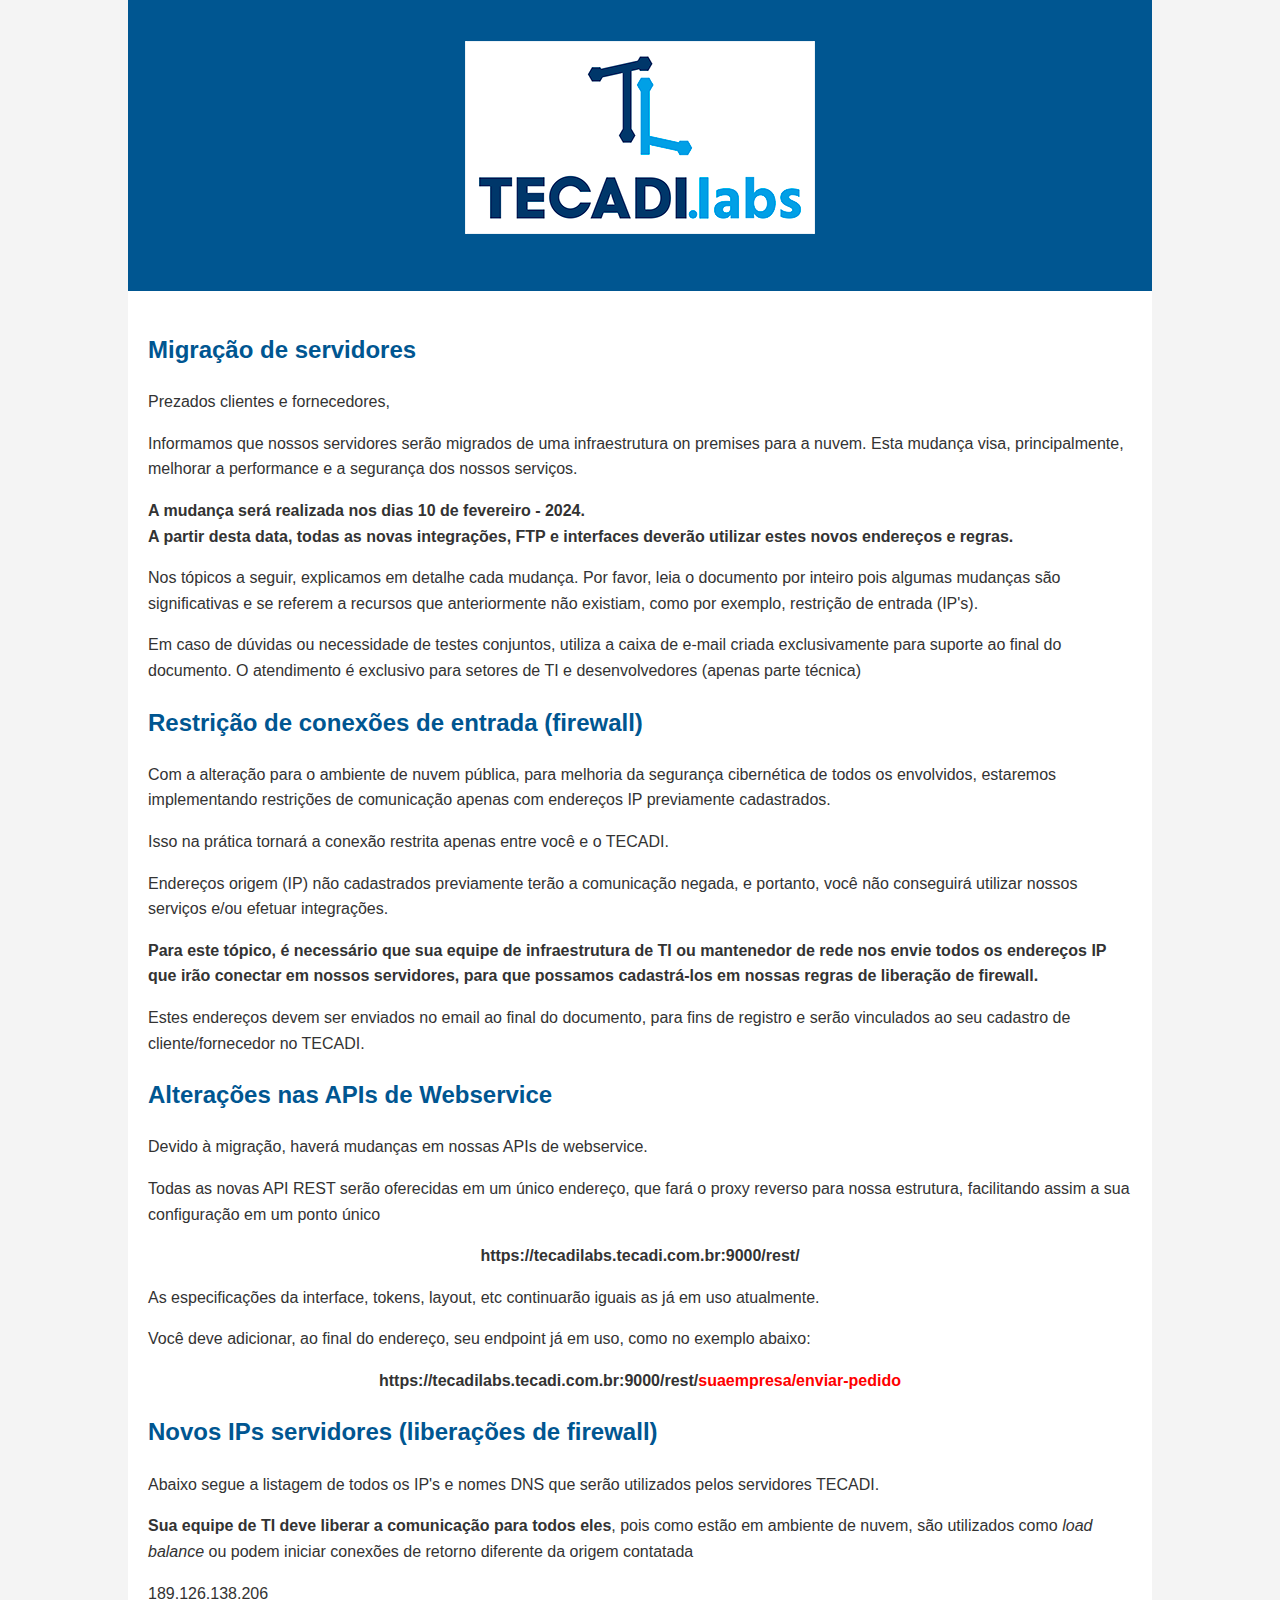
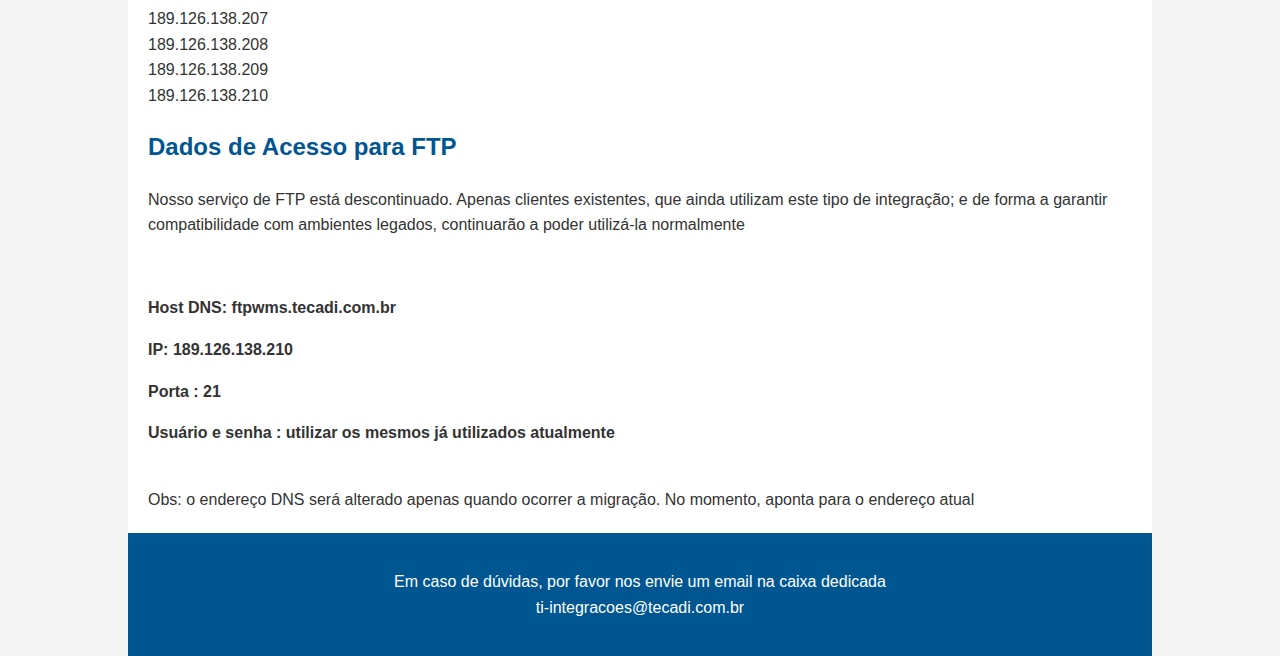
==== comunicado/index.html @ be43a599 "comunicado" ====
<!DOCTYPE html>
<html>
<head>
    <title>Comunicado de Migração de Servidores</title>
    <style>
        body {
            font-family: Arial, sans-serif;
            line-height: 1.6;
            margin: 0;
            padding: 0;
            background-color: #f4f4f4;
            color: #333;
        }
        .container {
            width: 80%;
            margin: auto;
            overflow: hidden;
        }
        .header, .footer {
            background: #005691;
            color: #ffffff;
            padding: 20px 0;
            text-align: center;
        }
        .content {
            padding: 20px;
            background: #ffffff;
        }
        .content h2 {
            color: #005691;
        }
		.footer a {
            color: #ffffff; /* Links em branco */
            text-decoration: none; /* Opcional: remove o sublinhado */
        }
        .footer a:hover {
            text-decoration: underline; /* Opcional: sublinha ao passar o mouse */
        }
    </style>
</head>
<body>
    <div class="container">
        <div class="header">
            <h1><img src="labs.png"> </h1>
        </div>

        <div class="content">
            <h2>Migração de servidores</h2>
            <p>Prezados clientes e fornecedores,</p>
			<p>Informamos que nossos servidores serão migrados de uma infraestrutura on premises para a nuvem. Esta mudança visa, principalmente, melhorar a performance e a segurança dos nossos serviços.</p>
			<p><b>A mudança será realizada nos dias 10 de fevereiro - 2024. <BR>
			A partir desta data, todas as novas integrações, FTP e interfaces deverão utilizar estes novos endereços e regras.</b></p>
			<p>Nos tópicos a seguir, explicamos em detalhe cada mudança. Por favor, leia o documento por inteiro pois algumas mudanças são significativas e se referem a recursos que anteriormente não existiam, como por exemplo, restrição de entrada (IP's).</p>
			<p>Em caso de dúvidas ou necessidade de testes conjuntos, utiliza a caixa de e-mail criada exclusivamente para suporte ao final do documento. O atendimento é exclusivo para setores de TI e desenvolvedores (apenas parte técnica)</p>
            
			<h2>Restrição de conexões de entrada (firewall)</h2>
            <p>Com a alteração para o ambiente de nuvem pública, para melhoria da segurança cibernética de todos os envolvidos, estaremos implementando restrições de comunicação apenas com endereços IP previamente cadastrados.</p>
			<p>Isso na prática tornará a conexão restrita apenas entre você e o TECADI.</p>
			<p>Endereços origem (IP) não cadastrados previamente terão a comunicação negada, e portanto, você não conseguirá utilizar nossos serviços e/ou efetuar integrações.</p>
			<p><b>Para este tópico, é necessário que sua equipe de infraestrutura de TI ou mantenedor de rede nos envie todos os endereços IP que irão conectar em nossos servidores, para que possamos cadastrá-los em nossas regras de liberação de firewall.</b></p>
			<p>Estes endereços devem ser enviados no email ao final do documento, para fins de registro e serão vinculados ao seu cadastro de cliente/fornecedor no TECADI.</p>
			
            <h2>Alterações nas APIs de Webservice</h2>
            <p>Devido à migração, haverá mudanças em nossas APIs de webservice.</p>
			<p>Todas as novas API REST serão oferecidas em um único endereço, que fará o proxy reverso para nossa estrutura, facilitando assim a sua configuração em um ponto único</p>
			<center><p><b>https://tecadilabs.tecadi.com.br:9000/rest/</b></center></p>
			<p>As especificações da interface, tokens, layout, etc continuarão iguais as já em uso atualmente.</p>
			<p>Você deve adicionar, ao final do endereço, seu endpoint já em uso, como no exemplo abaixo:</p>
			<p style="text-align: center;"><b> https://tecadilabs.tecadi.com.br:9000/rest/<span style="color: #FF0000;">suaempresa/enviar-pedido</span></b></p>

			

            <h2>Novos IPs servidores (liberações de firewall)</h2>
            <p>Abaixo segue a listagem de todos os IP's e nomes DNS que serão utilizados pelos servidores TECADI.</p>
			<p><b>Sua equipe de TI deve liberar a comunicação para todos eles</b>, pois como estão em ambiente de nuvem, são utilizados como <i>load balance</i> ou podem iniciar conexões de retorno diferente da origem contatada</p>
			<p>
			189.126.138.206<BR>
			189.126.138.207<BR>
			189.126.138.208<BR>
			189.126.138.209<BR>
			189.126.138.210<BR>
			
			
			
			</p>
			
			
			
			
			<h2>Dados de Acesso para FTP</h2>
			<p>Nosso serviço de FTP está descontinuado. Apenas clientes existentes, que ainda utilizam este tipo de integração; e de forma a garantir compatibilidade com ambientes legados, continuarão a poder utilizá-la normalmente</p>
			<BR>
			<b>
			<p>Host DNS: ftpwms.tecadi.com.br</p>
			<p>IP: 189.126.138.210</p>
			<p>Porta : 21 </p>
			<p>Usuário e senha : utilizar os mesmos já utilizados atualmente</p>
			<BR>
			</b>
			Obs: o endereço DNS será alterado apenas quando ocorrer a migração. No momento, aponta para o endereço atual
			
        </div>

        <div class="footer">
            <p>Em caso de dúvidas, por favor nos envie um email na caixa dedicada  <BR>
			<a href="mailto:ti-integracoes@tecadi.com.br">ti-integracoes@tecadi.com.br</a>
			</p>
        </div>
    </div>
</body>
</html>
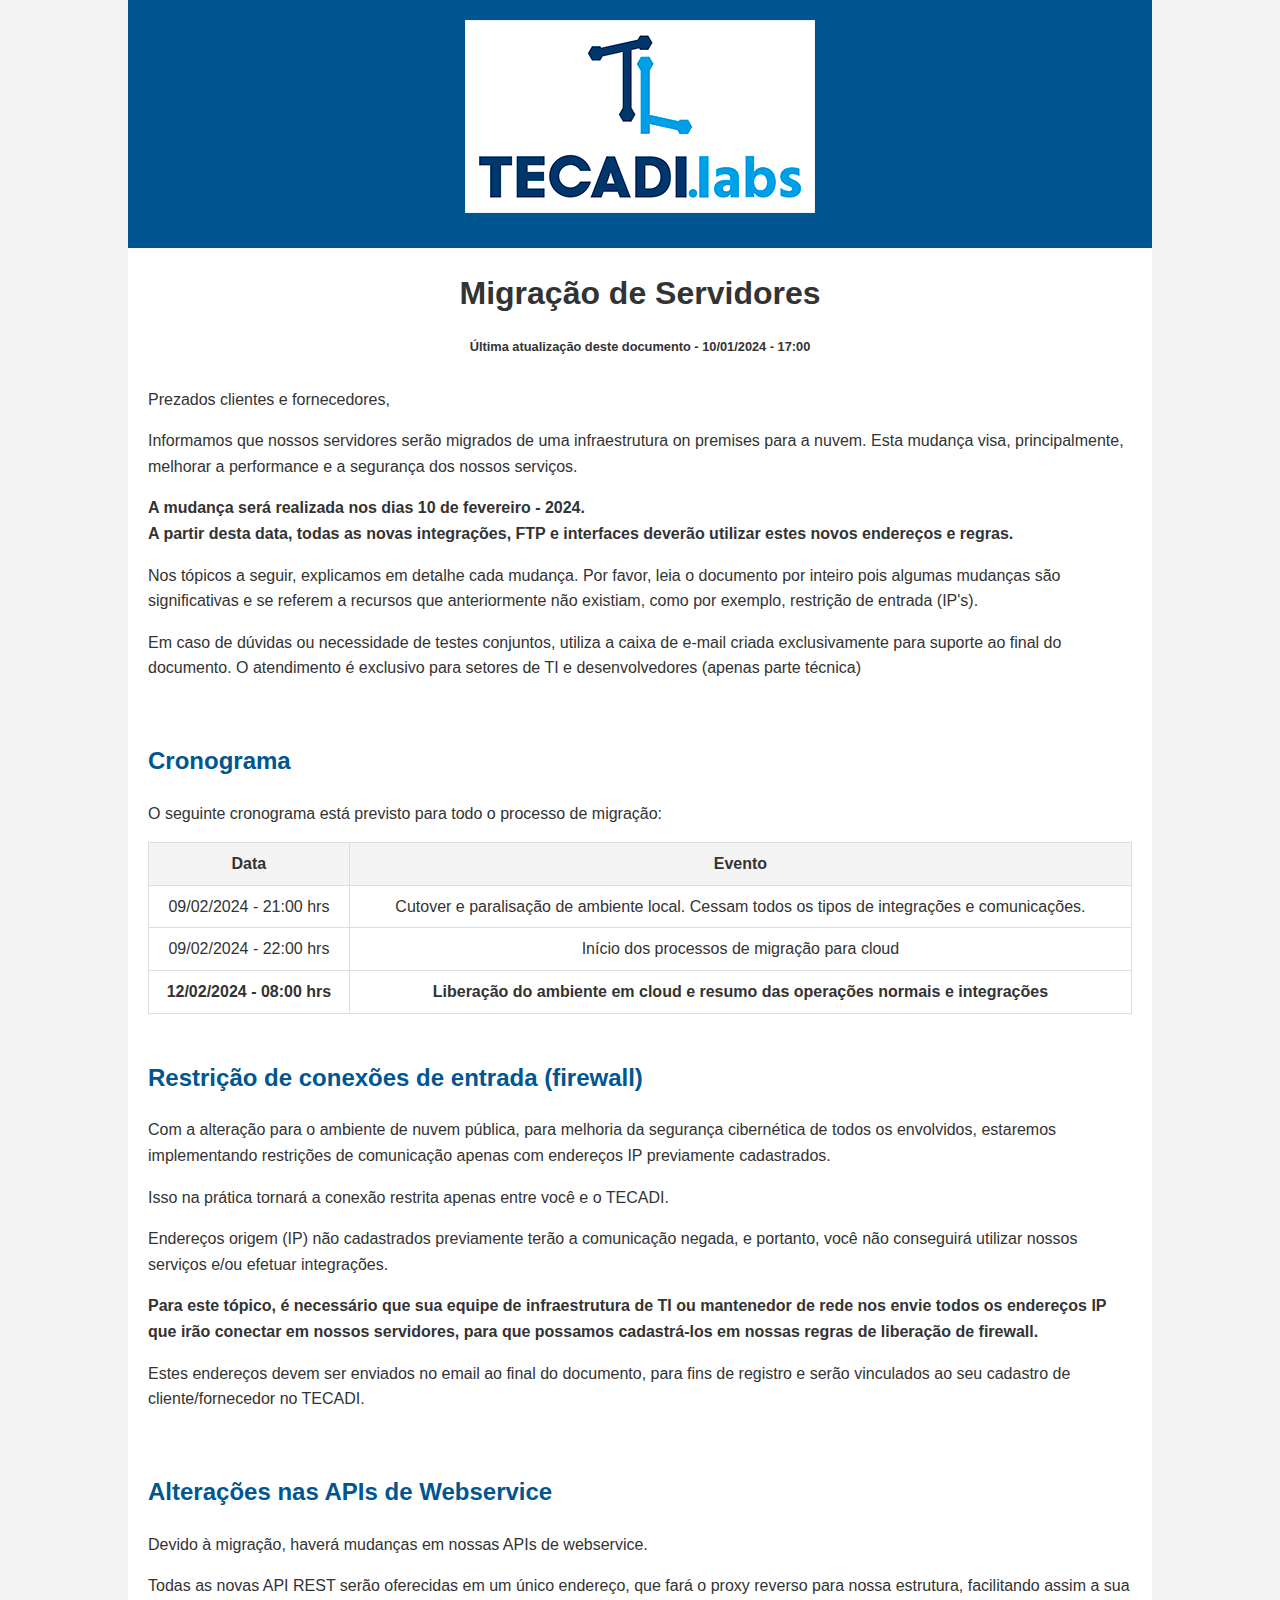
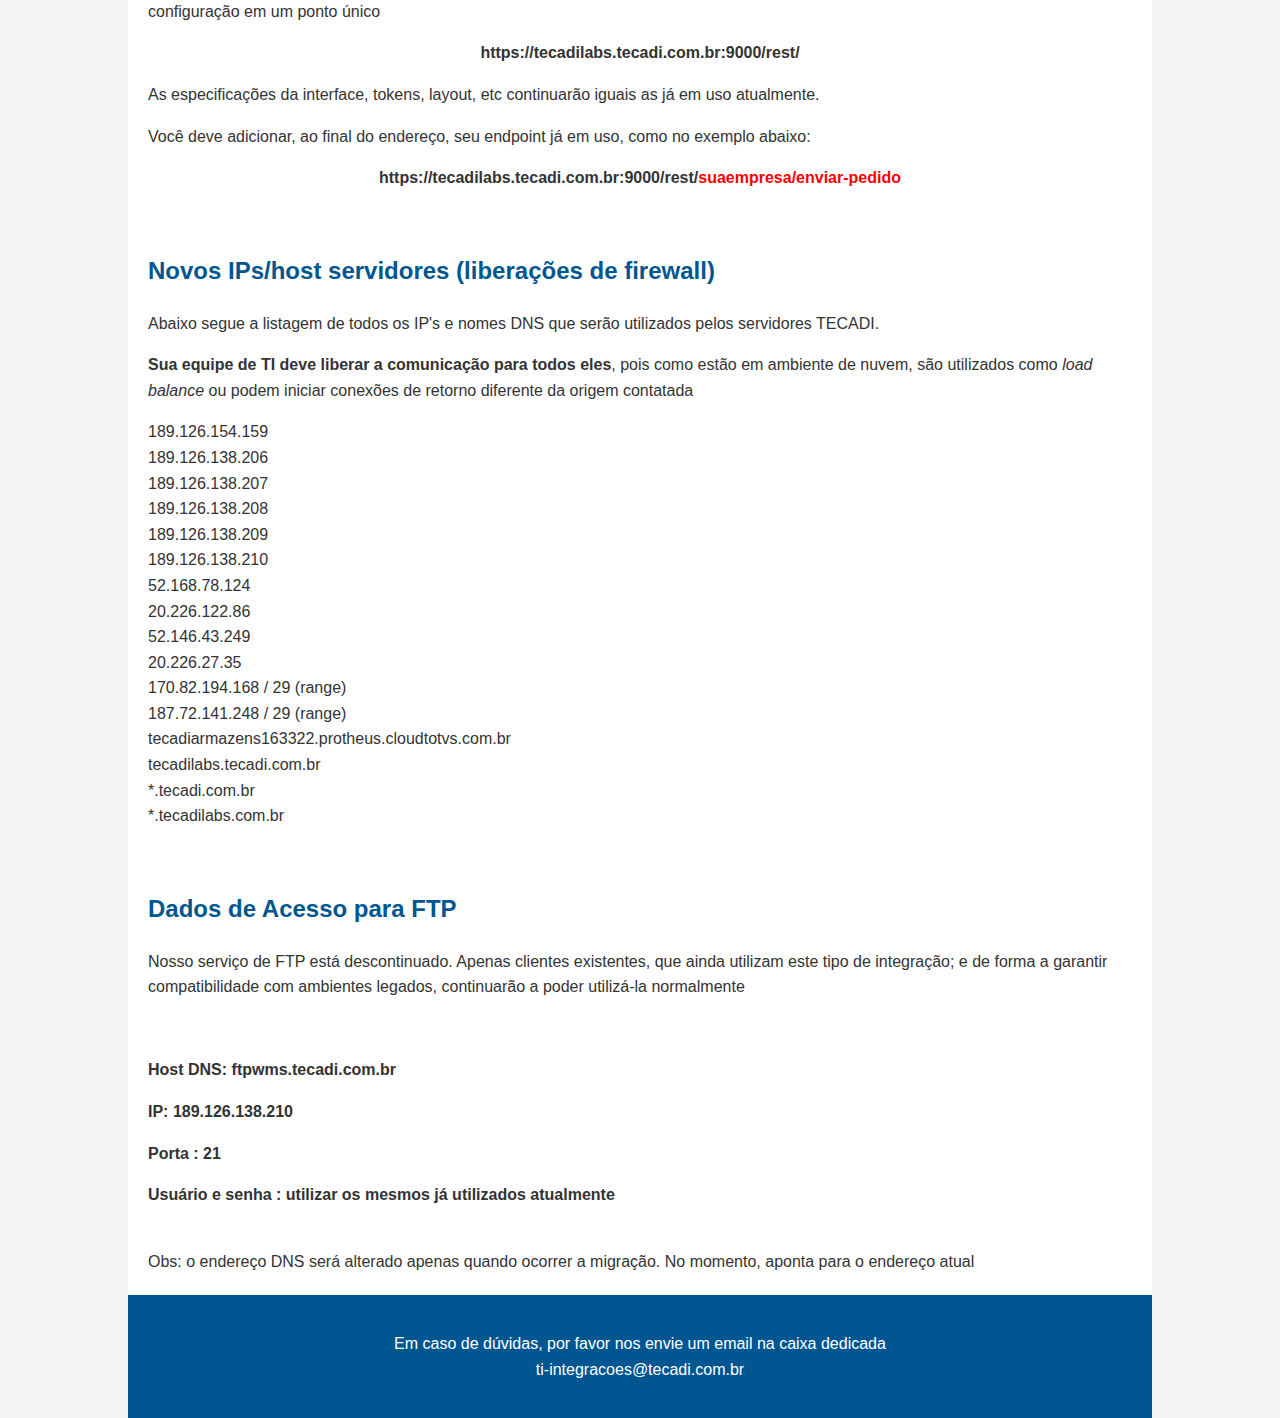
==== commit aea62fc5: "update comunicado" ====
--- a/comunicado/index.html
+++ b/comunicado/index.html
@@ -36,6 +36,29 @@
         .footer a:hover {
             text-decoration: underline; /* Opcional: sublinha ao passar o mouse */
         }
+		.container h1 {
+            display: inline-block; /* Faz o h1 se comportar como um elemento inline */
+            margin: 0; /* Remove a margem padrão */
+            vertical-align: middle; /* Alinha verticalmente ao meio */
+        }
+        .container h1 span {
+            display: inline-block; /* Faz o span se comportar como um elemento inline */
+            font-size: 0.4em; /* Menor tamanho de fonte */
+            vertical-align: middle; /* Alinha verticalmente ao meio */
+            
+        }
+		table {
+            width: 100%;
+            border-collapse: collapse;
+        }
+        th,td {
+            border: 1px solid #ddd;
+            padding: 8px;
+            text-align: center;
+        }
+        th {
+            background-color: #f4f4f4;
+        }
     </style>
 </head>
 <body>
@@ -45,14 +68,38 @@
         </div>
 
         <div class="content">
-            <h2>Migração de servidores</h2>
+            <center><h1>Migração de Servidores<BR><span>Última atualização deste documento - 10/01/2024 - 17:00</span></h1></center>
             <p>Prezados clientes e fornecedores,</p>
 			<p>Informamos que nossos servidores serão migrados de uma infraestrutura on premises para a nuvem. Esta mudança visa, principalmente, melhorar a performance e a segurança dos nossos serviços.</p>
 			<p><b>A mudança será realizada nos dias 10 de fevereiro - 2024. <BR>
 			A partir desta data, todas as novas integrações, FTP e interfaces deverão utilizar estes novos endereços e regras.</b></p>
 			<p>Nos tópicos a seguir, explicamos em detalhe cada mudança. Por favor, leia o documento por inteiro pois algumas mudanças são significativas e se referem a recursos que anteriormente não existiam, como por exemplo, restrição de entrada (IP's).</p>
 			<p>Em caso de dúvidas ou necessidade de testes conjuntos, utiliza a caixa de e-mail criada exclusivamente para suporte ao final do documento. O atendimento é exclusivo para setores de TI e desenvolvedores (apenas parte técnica)</p>
-            
+			
+			
+			<BR>
+			<h2>Cronograma</h2>
+			<p>O seguinte cronograma está previsto para todo o processo de migração:</p>
+			<table>
+				<tr>
+					<th>Data</th>
+					<th>Evento</th>
+				</tr>
+				<tr>
+					<td>09/02/2024 - 21:00 hrs</td>
+					<td>Cutover e paralisação de ambiente local. Cessam todos os tipos de integrações e comunicações.</td>
+				</tr>
+				<tr>
+					<td>09/02/2024 - 22:00 hrs</td>
+					<td>Início dos processos de migração para cloud</td>
+				</tr>
+				<tr>
+					<td><b>12/02/2024 - 08:00 hrs</b></td>
+					<td><b>Liberação do ambiente em cloud e resumo das operações normais e integrações</b></td>
+				</tr>
+			</table>
+			
+            <BR>
 			<h2>Restrição de conexões de entrada (firewall)</h2>
             <p>Com a alteração para o ambiente de nuvem pública, para melhoria da segurança cibernética de todos os envolvidos, estaremos implementando restrições de comunicação apenas com endereços IP previamente cadastrados.</p>
 			<p>Isso na prática tornará a conexão restrita apenas entre você e o TECADI.</p>
@@ -60,6 +107,7 @@
 			<p><b>Para este tópico, é necessário que sua equipe de infraestrutura de TI ou mantenedor de rede nos envie todos os endereços IP que irão conectar em nossos servidores, para que possamos cadastrá-los em nossas regras de liberação de firewall.</b></p>
 			<p>Estes endereços devem ser enviados no email ao final do documento, para fins de registro e serão vinculados ao seu cadastro de cliente/fornecedor no TECADI.</p>
 			
+			<BR>
             <h2>Alterações nas APIs de Webservice</h2>
             <p>Devido à migração, haverá mudanças em nossas APIs de webservice.</p>
 			<p>Todas as novas API REST serão oferecidas em um único endereço, que fará o proxy reverso para nossa estrutura, facilitando assim a sua configuração em um ponto único</p>
@@ -69,24 +117,32 @@
 			<p style="text-align: center;"><b> https://tecadilabs.tecadi.com.br:9000/rest/<span style="color: #FF0000;">suaempresa/enviar-pedido</span></b></p>
 
 			
-
-            <h2>Novos IPs servidores (liberações de firewall)</h2>
+			<BR>
+            <h2>Novos IPs/host servidores (liberações de firewall)</h2>
             <p>Abaixo segue a listagem de todos os IP's e nomes DNS que serão utilizados pelos servidores TECADI.</p>
 			<p><b>Sua equipe de TI deve liberar a comunicação para todos eles</b>, pois como estão em ambiente de nuvem, são utilizados como <i>load balance</i> ou podem iniciar conexões de retorno diferente da origem contatada</p>
 			<p>
+			189.126.154.159<BR>
 			189.126.138.206<BR>
 			189.126.138.207<BR>
 			189.126.138.208<BR>
 			189.126.138.209<BR>
 			189.126.138.210<BR>
-			
-			
-			
+			52.168.78.124<BR>
+			20.226.122.86<BR>
+			52.146.43.249<BR>
+			20.226.27.35<BR>
+			170.82.194.168 / 29 (range)<BR>
+			187.72.141.248 / 29 (range)<BR>
+			tecadiarmazens163322.protheus.cloudtotvs.com.br<BR>
+			tecadilabs.tecadi.com.br<BR>
+			*.tecadi.com.br<BR>
+			*.tecadilabs.com.br<BR>
 			</p>
 			
 			
 			
-			
+			<BR>
 			<h2>Dados de Acesso para FTP</h2>
 			<p>Nosso serviço de FTP está descontinuado. Apenas clientes existentes, que ainda utilizam este tipo de integração; e de forma a garantir compatibilidade com ambientes legados, continuarão a poder utilizá-la normalmente</p>
 			<BR>
